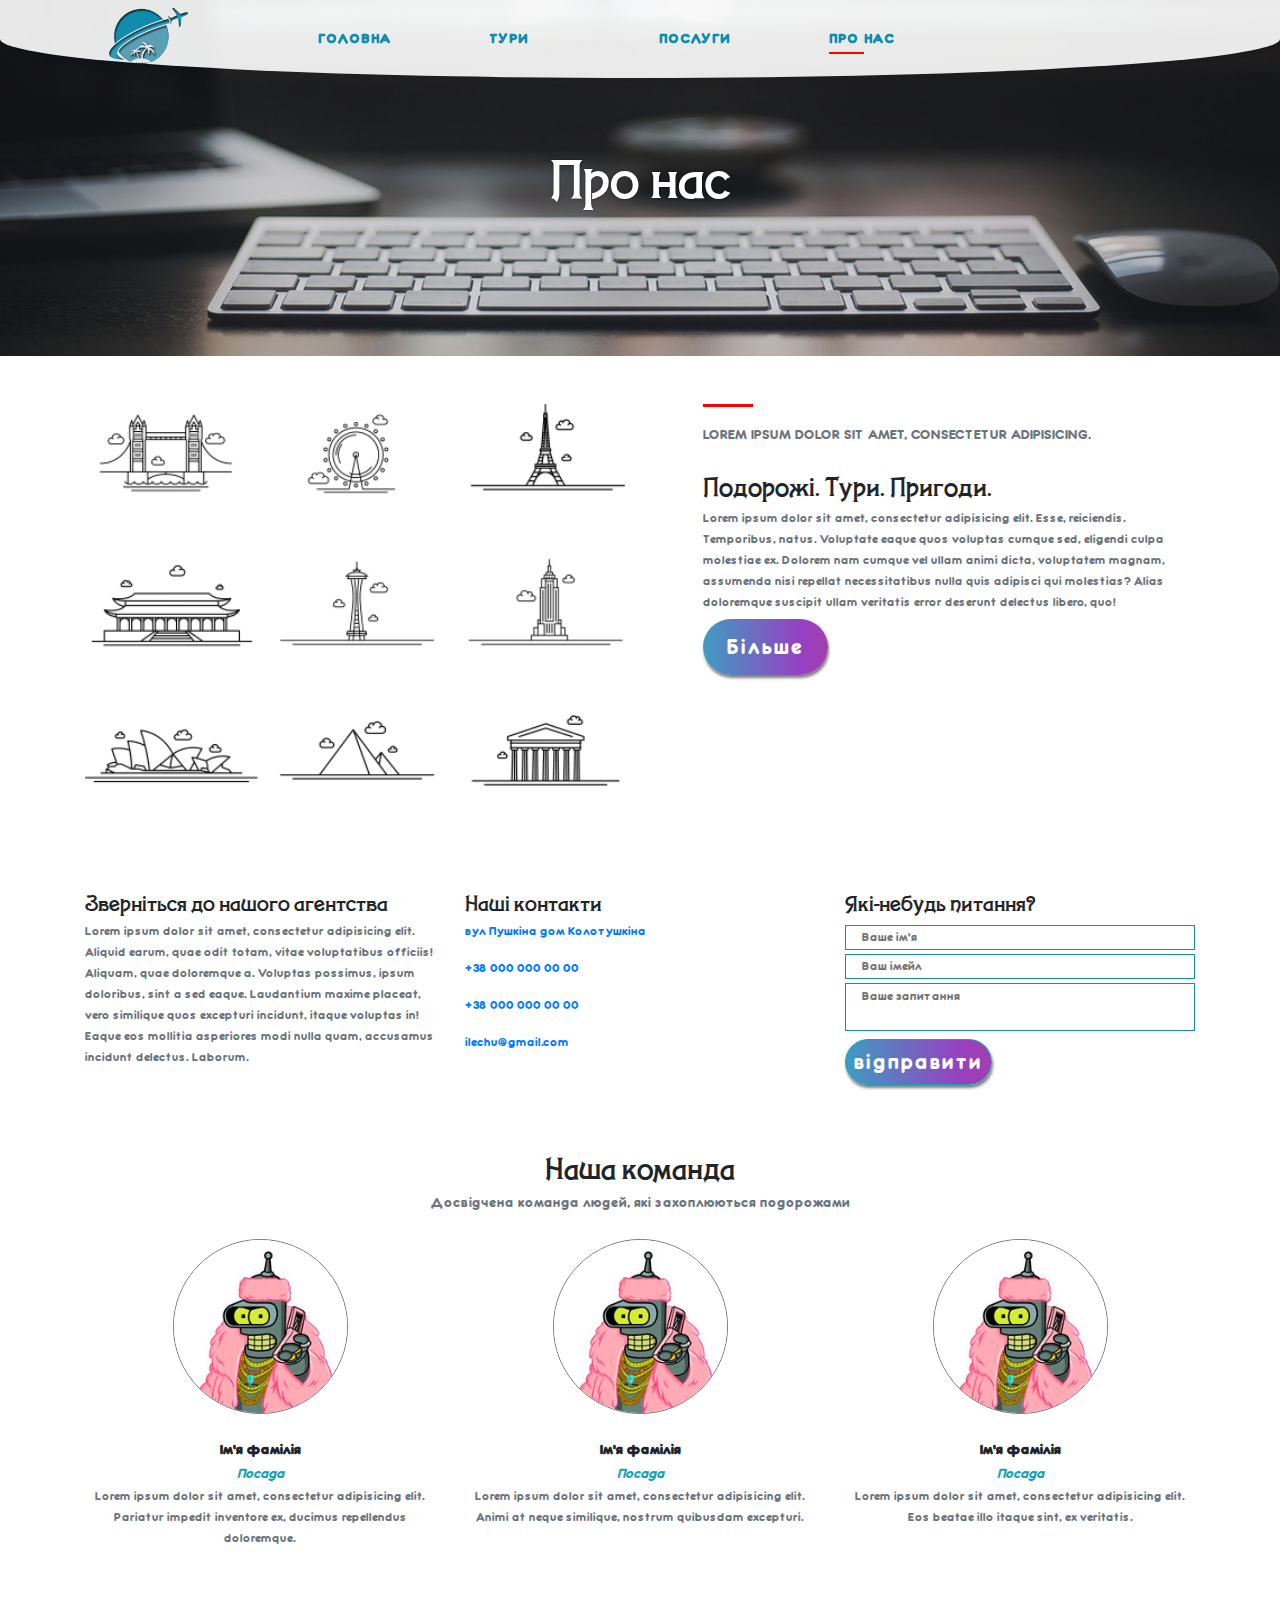
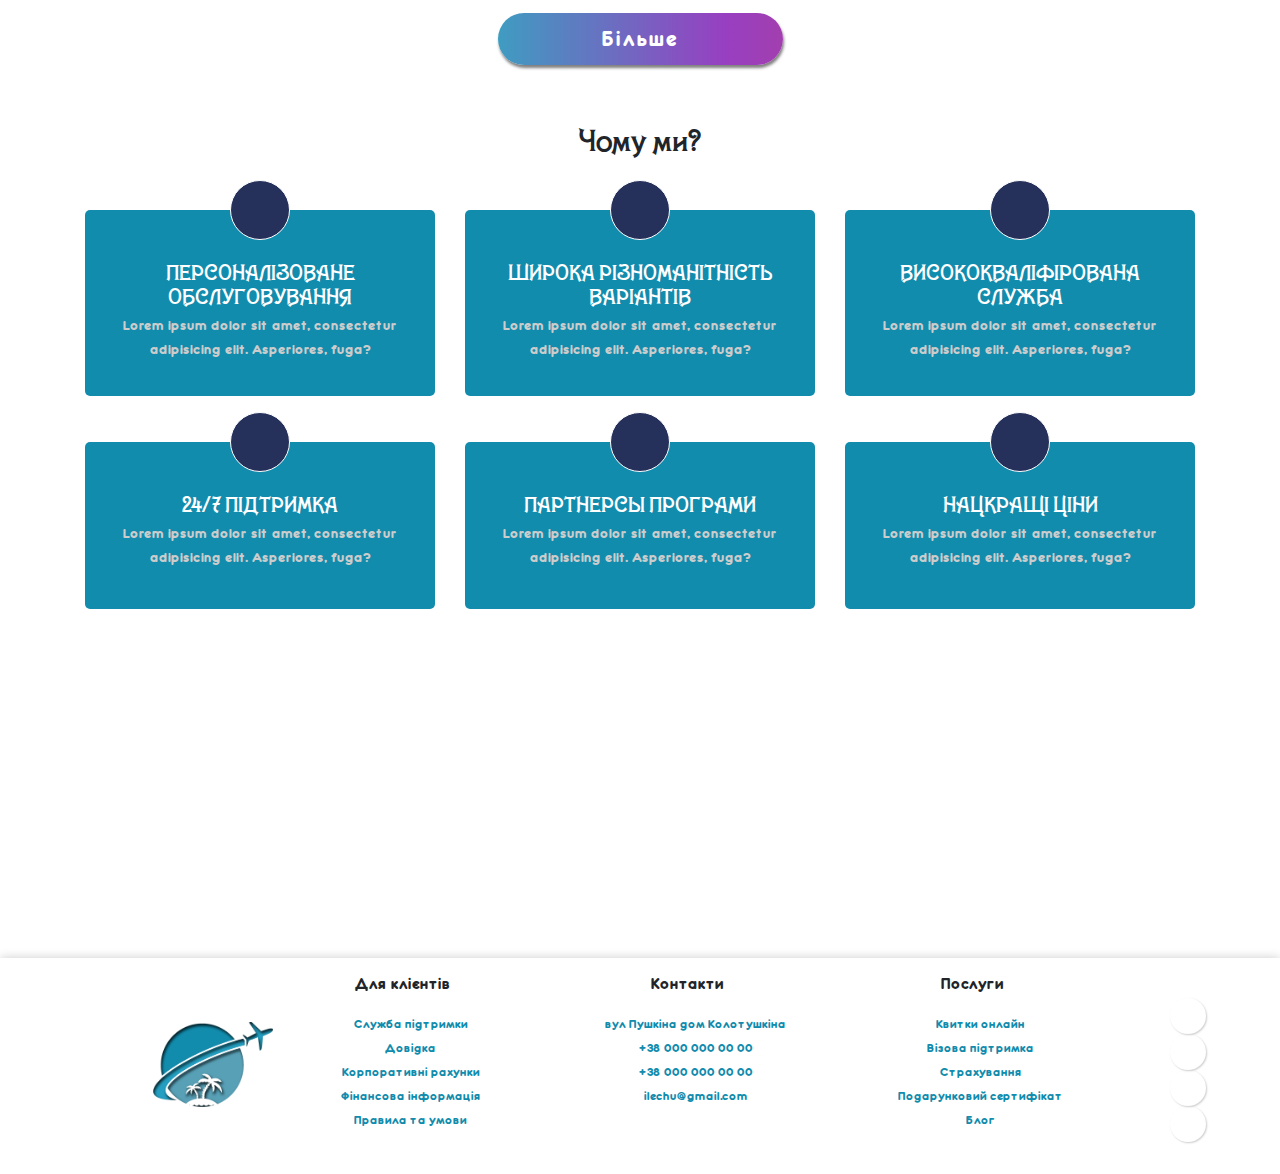
==== about.html @ acf60141 "load files" ====
<!DOCTYPE html>
<html lang="en">
<head>
	<meta charset="UTF-8">
	<title>Про нас</title>
	<meta name="viewport" content="width=device-width, initial-scale=1, maximum-scale=1, user-scalable=no">
	<link rel="stylesheet" href="https://stackpath.bootstrapcdn.com/bootstrap/4.3.1/css/bootstrap.min.css" integrity="sha384-ggOyR0iXCbMQv3Xipma34MD+dH/1fQ784/j6cY/iJTQUOhcWr7x9JvoRxT2MZw1T" crossorigin="anonymous">
	<link rel="icon" href="img/icon.ico" type="image/x-icon">
	<link rel="stylesheet" type="text/css" href="css/style.css">
	<link crossorigin='anonymous' href='https://use.fontawesome.com/releases/v5.8.2/css/all.css' integrity='sha384-oS3vJWv+0UjzBfQzYUhtDYW+Pj2yciDJxpsK1OYPAYjqT085Qq/1cq5FLXAZQ7Ay' rel='stylesheet'/>
	<link rel="stylesheet" type="text/css" href="slick/slick.css"/>
	<link rel="stylesheet" type="text/css" href="css/fonts.css">
	<link rel="stylesheet" type="text/css" href="css/style.css">
</head>
<body>
	<header class=" d-none d-sm-block">
		<div class="row">
			<div class="col-sm-2 col-md-1 offset-sm-1 pt-2">
				<a href="#"><img class="w-100" src="img/logo.png" alt="logo"></a>
			</div>
			<div class="col-sm-6 offset-md-1 offset-sm-0 py-2">
				<ul class="row head-menu mt-3 mx-n5">
					<li class="col-3">
						<a class="d-block mx-n3" href="index.html">головна</a>
					</li>
					<li class="col-3">
						<a class="d-block mx-n3" href="catalog.html">тури</a>
					</li>
					<li class="col-3">
						<a class="d-block mx-n3" href="services.html">послуги</a>
					</li>
					<li class="col-3">
						<a class="d-block mx-n3 active" href="$">про нас</a>
					</li>
				</ul>
			</div>
			<div class="col-sm-3 offset-sm-0 offset-md-1 col-md-2 mt-md-3 mt-sm-4">
				<div class="mx-auto head-liks">
					<a class="text-danger" href="#" data-toggle="modal" data-target="#exampleModal"><i class="fas fa-user"></i></a>
					<a href="#"><i class="fab fa-facebook-f"></i></a>
					<a href="#"><i class="fab fa-twitter"></i></a>
					<a href="#"><i class="fab fa-telegram-plane"></i></a>
				</div>
			</div>
		</div>	
	</header>
	<div class="modal" id="exampleModal" tabindex="-1" role="dialog" aria-labelledby="exampleModalLabel" aria-hidden="true">
		<div class="modal-dialog" role="document">
			<div class="modal-content">
				<div class="modal-header">
					<h5 class="modal-title" id="exampleModalLabel">Особистиц кабінет</h5>
					<button type="button" class="close" data-dismiss="modal" aria-label="Close">
						<span aria-hidden="true">&times;</span>
					</button>
				</div>
				<form class="w-100">
					<div class="modal-body">
						<input class="form-control my-2" type="text" placeholder="Введіть логін">
						<input class="form-control my-2" type="password" placeholder="Введіть пароль">
					</div>
					<div class="modal-footer">
						<button type="button" data-dismiss="modal" class="btn btn-info" data-toggle="modal" data-target="#exampleModal2">Реєстрація</button>
						<button type="button" data-dismiss="modal" class="btn btn-danger">Відміна</button>
						<input type="submit" value="Відправити" class="btn btn-success">
					</div>
				</form>
			</div>
		</div>
	</div>
	<div class="modal" id="exampleModal2" tabindex="-1" role="dialog" aria-labelledby="exampleModalLabel" aria-hidden="true">
		<div class="modal-dialog" role="document">
			<div class="modal-content">
				<div class="modal-header">
					<h5 class="modal-title" id="exampleModalLabel2">Реєстрація</h5>
					<button type="button" class="close" data-dismiss="modal" aria-label="Close">
						<span aria-hidden="true">&times;</span>
					</button>
				</div>
				<form>
					<div class="modal-body">
						<input class="form-control my-2" type="text" placeholder="Введіть логін">
						<input class="form-control my-2" type="email" placeholder="Введіть імейл">
						<input class="form-control my-2" type="password" placeholder="Введіть пароль">
						<input class="form-control my-2" type="password" placeholder="Введіть пароль підтвердження">
						<input class="form-control my-2" type="tel" placeholder="Введіть номер телефону">
						<div class="custom-control custom-switch">
							<input type="checkbox" class="custom-control-input" id="customSwitch1">
							<label class="custom-control-label text-secondary " for="customSwitch1">Надсилати новини</label>
						</div>
					</div>
					<div class="modal-footer">
						<button type="button" data-dismiss="modal" class="btn btn-danger">Відміна</button>
						<input type="submit" value="Відправити" class="btn btn-success">
					</div>
				</form>
			</div>
		</div>
	</div>
	<nav class="navbar navbar-hidden mt-n3 d-block d-sm-none">
		<button class="navbar-toggler navbar-toggler-right collapsed" type="button" data-toggle="collapse" data-target="#navbarColor01" aria-controls="navbarColor01" aria-expanded="false" aria-label="Toggle navigation">
			<img class="w-100" src="img/logo.png" alt="logo">
		</button>
		<div class="navbar-collapse collapse navbar-menu py-3" id="navbarColor01" style="">
			<div class="div">
				<a class="user" href="#" data-toggle="modal" data-target="#exampleModal"><i class="fas fa-user"></i></a>
			</div>
			<div class="my-3">
				<div>
					<a class="d-block w-100 p-1 text-uppercase text-center" href="index.html">головна</a>
				</div>
				<div>
					<a class="d-block w-100 p-1 text-uppercase text-center" href="catalog.html">тури</a>
				</div>
				<div>
					<a class="d-block w-100 p-1 text-uppercase text-center" href="services.html">послуги</a>
				</div>
				<div>
					<a class="d-block w-100 p-1 text-uppercase text-center" href="#">про нас</a>
				</div>
			</div>
		</div>
	</nav>
	<section class="page-4-sec-1">
		<div class="container py-5">
			<div class="py-5 my-5">
				<h2 class="d-block text-center text-white title">Про нас</h2>
			</div>
		</div>
	</section>
	<section>
		<div class="container">
			<div class="row py-5">
				<div class="col-sm-6"><img class="w-100" src="img/presta.png" alt="presta"></div>
				<div class="col-sm-6">
					<div class="pl-5">
						<div class="redline mb-3"></div>
						<span class="text-uppercase text-secondary">Lorem ipsum dolor sit amet, consectetur adipisicing.</span>
						<h4 class="mt-4">Подорожі. Тури. Пригоди.</h4>
						<div><p class=" text-secondary text-14">Lorem ipsum dolor sit amet, consectetur adipisicing elit. Esse, reiciendis. Temporibus, natus. Voluptate eaque quos voluptas cumque sed, eligendi culpa molestiae ex. Dolorem nam cumque vel ullam animi dicta, voluptatem magnam, assumenda nisi repellat necessitatibus nulla quis adipisci qui molestias? Alias doloremque suscipit ullam veritatis error deserunt delectus libero, quo!</p></div>
						<a class="py-3 px-4 btn-style " href="#">Більше</a>
					</div>
				</div>
			</div>
		</div>
	</section>
	<section>
		<div class="container">
			<div class="row py-3">
				<div class="col-sm-4">
					<h5 class="mt-3">Зверніться до нашого агентства</h5>
					<p class="text-secondary text-14">Lorem ipsum dolor sit amet, consectetur adipisicing elit. Aliquid earum, quae odit totam, vitae voluptatibus officiis! Aliquam, quae doloremque a. Voluptas possimus, ipsum doloribus, sint a sed eaque. Laudantium maxime placeat, vero similique quos excepturi incidunt, itaque voluptas in! Eaque eos mollitia asperiores modi nulla quam, accusamus incidunt delectus. Laborum.</p>
				</div>
				<div class="col-sm-4 text-center text-sm-left">
					<h5 class="mt-3">Наші контакти</h5>
					<div>
						<ul class="ml-n5">
							<li class=" pl-2 mb-3 text-14"><a href="#">вул Пушкіна дом Колотушкіна</a></li>
							<li class=" pl-2 mb-3 text-14"><a href="#">+38 000 000 00 00</a></li>
							<li class=" pl-2 mb-3 text-14"><a href="#">+38 000 000 00 00</a></li>
							<li class=" pl-2 mb-3 text-14"><a href="#">ilechu@gmail.com</a></li>
						</ul>
					</div>
				</div>
				<div class="col-sm-4">
					<h5 class="mt-3">Які-небудь питання?</h5>
					<div>
						<form>
							<input class="w-100 mt-1 p4-form pl-3 text-14" type="text" placeholder="Ваше ім'я">
							<input class="w-100 mt-1 p4-form pl-3 text-14" type="email" placeholder="Ваш імейл">
							<textarea class="w-100 mt-1 p4-form pl-3 text-14" placeholder="Ваше запитання"></textarea>
							<input type="submit" class="d-block mx-auto mx-sm-0 d-sm-inline-block py-1 px-2 border border-info btn-style" value="відправити">
						</form>
					</div>
				</div>
			</div>
		</div>
	</section>

	<section>
		<div class="container">
			<div class="row py-5">
				<h3 class="w-100 text-center mb-2">Наша команда</h3>
				<span class="d-inline-block w-100 text-center text-secondary mb-4">Досвідчена команда людей, які захоплюються подорожами</span>
				<div class="col-sm-4">
					<div class="w-50 mx-auto"><img class="w-100 border border-secondary rounded-circle" src="img/user.jpg" alt="1"></div>
					<div class="pt-3">
						<span class="mt-2 w-100 font-weight-bolder text-center d-inline-block">Ім'я фамілія</span>
						<span class="font-italic text-info text-center d-inline-block w-100">Посада</span>
						<p class="text-center text-secondary text-14">Lorem ipsum dolor sit amet, consectetur adipisicing elit. Pariatur impedit inventore ex, ducimus repellendus doloremque.</p>
					</div>
				</div>
				<div class="col-sm-4">
					<div class="w-50 mx-auto"><img class="w-100 border border-secondary rounded-circle" src="img/user.jpg" alt="1"></div>
					<div class="pt-3">
						<span class="mt-2 w-100 font-weight-bolder text-center d-inline-block">Ім'я фамілія</span>
						<span class="font-italic text-info text-center d-inline-block w-100">Посада</span>
						<p class="text-center text-secondary text-14">Lorem ipsum dolor sit amet, consectetur adipisicing elit. Animi at neque similique, nostrum quibusdam excepturi.</p>
					</div>
				</div>
				<div class="col-sm-4">
					<div class="w-50 mx-auto"><img class="w-100 border border-secondary rounded-circle" src="img/user.jpg" alt="1"></div>
					<div class="pt-3">
						<span class="mt-2 w-100 font-weight-bolder text-center d-inline-block">Ім'я фамілія</span>
						<span class="font-italic text-info text-center d-inline-block w-100">Посада</span>
						<p class="text-center text-secondary text-14">Lorem ipsum dolor sit amet, consectetur adipisicing elit. Eos beatae illo itaque sint, ex veritatis.</p>
					</div>
				</div>
				<a class="d-inline-block w-25 mx-auto text-center py-2 px-3 mt-5 btn-style" href="#">Більше</a>
			</div>
		</div>
	</section>
	<section class="page-4-sec-2">
		<div class="container">
			<h3 class="d-block text-center pb-5 mt-2 ">Чому ми?</h3>
			<div class="row">
				<div class="col-sm-6 col-md-4">
					<div class="page-4-sec-2-cart p-3 pt-5 mb-5">
						<span class="block-icon d-block mx-auto"><i class="fas fa-sliders-h text-white"></i></span>
						<div class="text-center">
							<h5 class="text-white text-uppercase">персоналізоване обслуговування</h5>
							<p>Lorem ipsum dolor sit amet, consectetur adipisicing elit. Asperiores, fuga?</p>
						</div>
					</div>
				</div>
				<div class="col-sm-6 col-md-4">
					<div class="page-4-sec-2-cart p-3 pt-5 mb-5">
						<span class="block-icon d-block mx-auto"><i class="fas fa-map-marked-alt"></i></span>
						<div class="text-center">
							<h5 class="text-white text-uppercase">
							широка різноманітність варіантів</h5>
							<p>Lorem ipsum dolor sit amet, consectetur adipisicing elit. Asperiores, fuga?</p>
						</div>
					</div>
				</div>
				<div class="col-sm-6 col-md-4">
					<div class="page-4-sec-2-cart p-3 pt-5 mb-5">
						<span class="block-icon d-block mx-auto"><i class="fas fa-thumbs-up"></i></span>
						<div class="text-center">
							<h5 class="text-white text-uppercase">ВИСОКОКВАЛІФІРОВАНА СЛУЖБА</h5>
							<p>Lorem ipsum dolor sit amet, consectetur adipisicing elit. Asperiores, fuga?</p>
						</div>
					</div>
				</div>
				<div class="col-sm-6 col-md-4">
					<div class="page-4-sec-2-cart p-3 pt-5 mb-5">
						<span class="block-icon d-block mx-auto"><i class="fas fa-headset"></i></span>
						<div class="text-center">
							<h5 class="text-white text-uppercase">24/7 ПІДТРИМКА</h5>
							<p>Lorem ipsum dolor sit amet, consectetur adipisicing elit. Asperiores, fuga?</p>
						</div>
					</div>
				</div>
				<div class="col-sm-6 col-md-4">
					<div class="page-4-sec-2-cart p-3 pt-5 mb-5">
						<span class="block-icon d-block mx-auto"><i class="fas fa-gem"></i></span>
						<div class="text-center">
							<h5 class="text-white text-uppercase">партнерсьі програми</h5>
							<p>Lorem ipsum dolor sit amet, consectetur adipisicing elit. Asperiores, fuga?</p>
						</div>
					</div>
				</div>
				<div class="col-sm-6 col-md-4">
					<div class="page-4-sec-2-cart p-3 pt-5 mb-5">
						<span class="block-icon d-block mx-auto"><i class="fas fa-comments-dollar"></i></span>
						<div class="text-center">
							<h5 class="text-white text-uppercase">нацкращі ціни</h5>
							<p>Lorem ipsum dolor sit amet, consectetur adipisicing elit. Asperiores, fuga?</p>
						</div>
					</div>
				</div>




			</div>
		</div>
	</section>
	<section>
		<iframe  class="w-100 map" src="https://www.google.com/maps/embed?pb=!1m18!1m12!1m3!1d2361.1934123330816!2d91.42115101585236!3d53.71481678005788!2m3!1f0!2f0!3f0!3m2!1i1024!2i768!4f13.1!3m3!1m2!1s0x5d2c3d439b7a2499%3A0x2881e3f6dfe09a4d!2sDom%20Kolotushkina!5e0!3m2!1suk!2sua!4v1579699653623!5m2!1suk!2sua"></iframe>
	</section>





	<footer>
		<div class="container py-3">
			<div class="row footer-menu text-center">
				<div class="col-sm-2"><div class="w-100 ml-5 mt-5 d-none d-sm-block"><img class="w-75" src="img/logo.png " alt="logo"></div></div>
				<div class="col-sm-3 col-6">
					<h6 class="w-100">Для клієнтів</h6>
					<div class="py-sm-2">
						<ul class="ml-n4">
							<li><a href="#">Служба підтримки</a></li>
							<li><a href="#">Довідка</a></li>
							<li><a href="#">Корпоративні рахунки</a></li>
							<li><a href="#">Фінансова інформація</a></li>
							<li><a href="#">Правила та умови</a></li>
						</ul>
					</div>
				</div>
				<div class="col-sm-3 col-6">
					<h6 class="w-100">Контакти</h6>
					<div class="py-sm-2">
						<ul class="ml-n4">
							<li><a href="#">вул Пушкіна дом Колотушкіна</a></li>
							<li><a href="#">+38 000 000 00 00</a></li>
							<li><a href="#">+38 000 000 00 00</a></li>
							<li><a href="#">ilechu@gmail.com</a></li>
						</ul>
					</div>
				</div>
				<div class="col-sm-3 col-6">
					<h6 class="w-100">Послуги</h6>
					<div class="py-sm-2">
						<ul class="ml-n4">
							<li><a href="#">Квитки онлайн</a></li>
							<li><a href="#">Візова підтримка</a></li>
							<li><a href="#">Страхування</a></li>
							<li><a href="#">Подарунковий сертифікат</a></li>
							<li><a href="#">Блог</a></li>
						</ul>
					</div>
				</div>
				<div class="col-sm-1 col-6 pt-4 link-box">
					<ul>
						<li class="d-inline-block d-sm-block"><a href="#"><i class="fab fa-facebook-f"></i></a></li>
						<li class="d-inline-block d-sm-block"><a href="#"><i class="fab fa-twitter"></i></a></li>
						<li class="d-inline-block d-sm-block"><a href="#"><i class="fab fa-telegram-plane"></i></a></li>
						<li class="d-inline-block d-sm-block"><a href="#"><i class="fab fa-instagram"></i></a></li>
					</ul>
				</div>
			</div>
		</div>
	</footer>



	<script src="https://code.jquery.com/jquery-3.3.1.slim.min.js" integrity="sha384-q8i/X+965DzO0rT7abK41JStQIAqVgRVzpbzo5smXKp4YfRvH+8abtTE1Pi6jizo" crossorigin="anonymous"></script>
	<script src="https://cdnjs.cloudflare.com/ajax/libs/popper.js/1.14.7/umd/popper.min.js" integrity="sha384-UO2eT0CpHqdSJQ6hJty5KVphtPhzWj9WO1clHTMGa3JDZwrnQq4sF86dIHNDz0W1" crossorigin="anonymous"></script>
	<script src="https://stackpath.bootstrapcdn.com/bootstrap/4.3.1/js/bootstrap.min.js" integrity="sha384-JjSmVgyd0p3pXB1rRibZUAYoIIy6OrQ6VrjIEaFf/nJGzIxFDsf4x0xIM+B07jRM" crossorigin="anonymous"></script>
	<script type="text/javascript" src="http://code.jquery.com/jquery-1.11.0.min.js"></script>
	<script type="text/javascript" src="slick/slick.min.js"></script>
</body>
</html>
---- css/style.css ----
body{
	padding: 0;
	margin: 0;
	font-family: "FranxurterTotallyMedium";
	overflow-x: hidden;
}
*{
	outline: none;
}
h2,h3,h4,h5{
	font-family: "ConstaciaModern";
}
.title{
	text-shadow: 0 0 2px rgba(0,0,0,.7);
	font-size: 50px;
}
header{
	position: fixed;
	top: 0;left: 0;right: 0;
	z-index: 20;
	background-color: rgba(255,255,255,0.9);
	border-bottom-left-radius: 50%;
	border-bottom-right-radius: 50%;
	box-shadow: 10px 0 10px rgba(0,0,0,0.3);
	box-sizing: border-box;
	
}
footer{
	width: 100%;
	background-color: #fff;
	box-shadow: -0px 0 10px rgba(0,0,0,0.2);
}
li{
	list-style: none;
	margin: 0;
	padding: 0;
}
.text-14{
	font-size: 14px;
}
.bg_darkblue{
	background-color: #25305b;
}
.head-menu li{
	display: inline-block;
	position: relative;
}
.head-menu>li>a{
	display: block;
	font-weight:bolder;
	text-transform: uppercase;
	padding: 3px 0;
	position: relative;
	text-decoration: none;
	color: #128cad;
	letter-spacing: 1px;
}
.head-menu>li>a:before{
	content: "";
	position: absolute;
	bottom: 0;left: 0;
	width: 0;
	height: 2px;
	background-color: red;
	transition: 0.3s;
}
.head-menu>li>a:hover:before{
	width: 20%;
}
.head-menu .active:after{
	content: "";
	position: absolute;
	bottom: 0;left: 0;
	width: 20%;
	height: 2px;
	background-color: red;
	transition: 0.3s;
}
.head-liks a{
	color: #fff;
	display: inline-block;
	margin: 0 3px;
	font-size: 16px;
	border-radius: 50%;
	position: relative;
	text-align: center;
	text-shadow: 0 1px 3px rgba(0,0,0,0.7);
	transition: 0.3s;
}
.head-liks a:hover{
	color: #128cad;
	text-shadow: none;
}

.navbar-hidden button{
	width: 60px;height: 60px;
	border-radius: 50%;
	outline: none;
	animation: radius-pulse 3s infinite;
	position: absolute;
	top: 0;left: 50%;
	z-index: 10;
	background-color: #fff;
	transform: translateX(-50%);
}

@keyframes radius-pulse {
	0% {
		box-shadow: 0 0 0 0px rgba(0, 0, 0,.5);
	}

	100% {
		box-shadow: 0 0 0 15px rgba(0,0,0,0);
	}
}
.navbar-hidden .user{
	width: 40px;height: 40px;
	border: 1px solid #000;
	font-size: 24px;
	background-color: #fff;
	border-radius: 50%;
	display: block;
	text-align: center;
	line-height: 40px;
	box-shadow: inset 0 0 10px rgba(0,0,0,.5);
	color: silver;
	text-shadow: 0 0 1px  #000;
}
.navbar-hidden .user:hover{
	color: #128cad;
}
.navbar-menu div a{
	color: #25305b;
	text-decoration: none;
	border-bottom: 1px solid silver;
	box-sizing: border-box;
}
.navbar-menu>div>div>div>a{
	display: inline-block;
	padding: 5px;
	margin: 5px 5px 0 0;
	font-size: 14px;
	color: #128cad;
}

.slick-box{
	position: relative;
	width: 100%;
	margin-top: -30px;
}
.sec-1-img-box{
	width: 100%;
	height: 100vh;
	background-repeat: no-repeat;
	background-size: cover;
}
.sec-1-img-box:nth-child(1){
	background-image: url(../img/sec-1-img-1.jpg);
}
.sec-1-img-box:nth-child(2){
	background-image: url(../img/sec-1-img-2.jpg);
}
.sec-1-img-box:nth-child(3){
	background-image: url(../img/sec-1-img-3.jpg);
}
.sec-1-img-box:nth-child(4){
	background-image: url(../img/sec-1-img-4.jpg);
}
.slick-arrow{
	transform: scale(0);
}
.slick-dots{
	position: absolute;
	top: 50%;right: 4%;
	list-style: none;
	transform: translateY(-50%);
}
.slick-dots li>button{
	font-size: 0;
	width: 100px;
	height: 70px;
	background-size: cover;
	border: transparent;
	transition: 0.5s 0.2s;
	margin: 5px 0;
	position: relative;
	border: solid 1px #fff;
	box-shadow: 1px 1px 5px rgba(0,0,0,0.5);
	transform: scale(0.9);
}
.slick-dots li>button:hover{
	transform: scale(1.2);
	z-index: 10;
}
.slick-dots li:nth-child(1) button{
	background-image: url(../img/sec-1-img-1.jpg);
}
.slick-dots li:nth-child(2) button{
	background-image: url(../img/sec-1-img-2.jpg);
}
.slick-dots li:nth-child(3) button{
	background-image: url(../img/sec-1-img-3.jpg);
}
.slick-dots li:nth-child(4) button{
	background-image: url(../img/sec-1-img-4.jpg);
}
.sec-1-note h2{
	font-size: 70px;
	text-shadow: 1px 1px 2px rgba(0,0,0,0.8);
	z-index: 5;
	position: relative;
	color: #fff;
	position: relative;
}
.sec-1-note p{
	text-shadow: 2px 1px 1px rgba(0,0,0,0.9);
	width: 60%;
	letter-spacing: 1px;
}
.btn-style{
	color: #fff;
	border-radius: 100px;
	box-shadow: 1px 3px 3px rgba(0,0,0,0.5);
	font-size: 24px;
	transition: 0.5s;
	letter-spacing: 2px;
	box-sizing: border-box;
	background: linear-gradient(90deg, #3f9cc1, #983fc1, #c13f79, #c15e3f, #3fc145, #3f9cc1);
	background-size: 400%;
}
.btn-style:hover{
	transform: scale(0.9);
	box-shadow: none;
	text-decoration: none;
	color: #fff;
	animation: animate 8s linear infinite;
}
@keyframes animate{
	0%
	{
		background-position: 0%;
	}
	100%
	{
		background-position: 400%;
	}
}
.sec-2{
	margin-top: -110px;
}

.sec-2-form{
	background-color: #25305b;
	position: relative;
}
.sec-2-form label input,
.sec-2-form label select{
	background-color: rgba(0,0,0,0.1);
	border: solid 1px #25305b;
	border-bottom: 2px solid #128cad;
	padding-left: 5px;
	color: #fff;
}
.sec-2-form option{
	color: #128cad;
}
.sec-2-form input[type="submit"]{
	display: block;
	width: 100%;
	height: 100%;
	border: transparent 1px solid;
	margin-right: -100px;
	position: absolute;
	left:15px;
	text-transform: uppercase;
	color: #fff;
	font-size: 24px;
	letter-spacing: 1px;
	transition: 0.5s;
	background: linear-gradient(90deg, #3f9cc1, #983fc1, #c13f79, #c15e3f, #3fc145, #3f9cc1);
	background-size: 400%;
	box-sizing: border-box;
}
.sec-2-form input[type="submit"]:hover{
	animation: animate 8s linear infinite;
}
.redline{
	width: 50px;
	height: 3px;
	background-color: red;
}
.sec-3-img-box{
	position: relative;
}
.sec-3-img-box img:nth-child(2){
	position: absolute;
	top: 0;
	right: 10px;
	box-shadow: 3px 3px 10px rgba(0,0,0,0.5);
}
.sec-3-img-box img:nth-child(3){
	position: absolute;
	bottom: 30%;
	right: 20%;
	box-shadow: 2px 2px 5px rgba(0,0,0,0.5);
}
.sec-4{
	background-image: url(../img/sec-4-bg.jpg);
	width: 100%;
	height: 400px;
	background-size: cover;
}
.sec-4 .container{
	position: relative;
}
.sec-4-blue-box{
	width: 450px;
	height: 450px;
	background-color: #3f9cc1;
	position: absolute;
	top: -50%;
	right:0%;
}
.sec-4-blue-box p{
	letter-spacing: 1px;
}
.top-popular .sec-5-box{
	position: relative;
	overflow: hidden;
}
.top-popular .sec-5-box h3{
	position: absolute;
	top: -1%;
	text-shadow: 1px 2px 3px #000;
	padding-top: 10px;
	padding-left: 10px;
	letter-spacing: 2px;

}
.top-popular .sec-5-box .sec-5-price-box{
	position: absolute;
	background-color: #25305b;
	top: 40%; right:0%;
}
.top-popular .sec-5-box a{
	position: absolute;
	background-color: #3f9cc1;
	width: 60px;height: 60px;
	bottom: -30px;right: -30px;
	transform: rotate(45deg);
	transition: 0.3s;
}
.top-popular .sec-5-box a:hover{
	background-color: #25305b;
}
.top-popular .sec-5-box a:before{
	content: '\27A4';
	display: block;
	width: 14px;height: 14px;
	transform: rotate(-45deg);
	font-size: 20px;
	color: #fff;
	position: absolute;
	left: 0; bottom: 40%;
}

.sec-5-price:before,
.sec-5-price:after{
	font-size: 10px;
	font-family:'Arial';
	position: absolute;
	height: 10px;
}
.sec-5-price:before{
	content: "$";
	width: 5px;
	top: 5px;
	left: -7px;
}
.sec-5-price:after{
	content:" / за ніч";
	width: 35px;
	bottom: 10px;
}
.sec-6{
	background-image: url(../img/sec-6-bg.jpg);
	width: 100%;
	height: 400px;
	background-size: cover;
}
.sec-6 .container{
	position: relative;
}
.sec-6-blue-box{
	width: 450px;
	height: 450px;
	background-color: #3f9cc1;
	position: absolute;
	top: -50%;
	left: 0;
	overflow: hidden;
}

.footer-menu h6{
	font-size: 18px;
}
.footer-menu a{
	font-size: 14px;
	color: #128cad;
}
.footer-menu .link-box a{
	display: block;
	width: 36px;
	height: 36px;
	line-height: 40px;
	border-radius: 50%;
	box-shadow: 1px 1px 2px rgba(0,0,0,0.2);
	transition: 0.2s;
	font-size: 20px;
}
.footer-menu .link-box a:hover{
	box-shadow: none;
	font-size: 16px;
}
.page-2-sec-1{
	background-image: url(../img/page-2-sec-1-bg.jpg);
	background-size: cover;
	width: 100%;
	background-position: bottom;
}
.page-3-sec-1{
	background-image: url(../img/page-3-sec-1-bg.jpg);
	background-size: cover;
	width: 100%;
	background-position: bottom;
}
.page-4-sec-1{
	background-image: url(../img/page-4-sec-1-bg.jpg);
	background-size: cover;
	width: 100%;
	background-position: bottom;
}
.page-4-sec-2{
	position: relative;
}
.block-icon{
	width: 60px;height: 60px;
	background-color: #25305b;
	border-radius: 50%;
	text-align: center;
	line-height: 65px;
	color: #fff;
	font-size: 30px;
	position: absolute;
	top: -30px;
	left: 50%;
	transform: translateX(-50%);
	border: 1px solid #fff;
}
.page-4-sec-2-cart{
	position: relative;
	background-color: #128cad;
	border-radius: 5px;
	min-height: 80%;
}
.page-4-sec-2-cart p{
	color: #ccc;
}
.place-card .place-card-large{
	display: none;
	transform: scale(0) !important;
}
.form-reg label{
	width: 100%;
}
.form-reg label span{
	width: 40px;
	height: 40px;
	background-color: black;
	color: #fff;
}
.slide-box{
	width: 100%;
	height: 300px;
	display: flex;
	overflow: hidden;
}
.slide-box .content{
	height: 100%;
	flex: 1;
	overflow: hidden;
	transition: 1s;
}
.slide-box .content .slide img{
	width: 375px;
	height: 300px;
	display: block;
}
.slide-box .content:hover{
	flex-grow: 8;
}
.p2-card{
	position: relative;
	width: 90%;
	box-shadow: 0 0 5px rgba(0,0,0,.3);
	transition: 0.3s 0.2s;
}
.p2-card:hover{
	transform: scale(1.1);
	box-shadow: 0 0 10px rgba(0,0,0,.2);
}
.p2-img-box{
	position: absolute;
	left: -10%;
	top: 50%;
	transform: translateY(-50%);
	width: 150px;
	box-shadow: 1px 1px 15px rgba(0,0,0,.3);
}
.p2-img-box-2+h5{
	position: absolute;
	top: 5%;
	left: 50%;
	transform: translateX(-50%);
	color: #fff;
	text-shadow: 0 0 2px rgba(0,0,0,1);
	font-size: 26px;
}
.p2-note-2{
	position: absolute;
	left: 10%;right: 10%;bottom: 0%;
}
.p2-cart:hover .p2-note-2{
	bottom: 10%;
}
.p2-flip-card{
	position: relative;
	margin: 20px 0;
	width: 100%;
	height: 300px;
	background-color: #fff;
	transform-style: preserve-3d;
	transform: perspective(2000px);
	transition: 1s;
	box-shadow: inset 300px 0 50px rgba(0,0,0,.2);
}
.p2-flip-card:hover{
	transform: perspective(2000px)rotate(-5deg);
	box-shadow: inset 20px 0 50px rgba(0,0,0,.2);
}
.p2-flip-card .p2-flip-img-box{
	position: relative;
	width: 100%;
	height: 100%; 
	transform-origin: left;
	z-index: 5;
	transition: 1s;
	overflow: hidden;
}
.p2-flip-card:hover .p2-flip-img-box{
	transform: rotateY(-135deg);
}
.p2-flip-card .p2-flip-img-box img{
	position: absolute;
	top: 0;left: 0;
	width: 100%;
	height: 100%;
	object-fit: cover;
}
.p2-flip-card .p2-flip-img-box h5{
	position: absolute;
	top: 10%;left: 0;right: 0;
	font-size: 30px;
	color: #fff;
	text-shadow: 0 0 5px rgba(0,0,0,.5);
}
.p2-flip-card .p2-flip-img-box h5:before{
	content: "";
	width:100px;
	height: 14px;
	background-image: url(../img/pattern.png);
	position: absolute;
	top: 100%;left: 0;right: 0;
	background-size: cover;
	opacity: 0.9;
	margin: 0 auto;
}
.p2-flip-card .p2-flip-note{
	position: absolute;
	top: 0;bottom: 0;left: 0;right: 0;
	box-sizing: border-box;
}
.p2-flip-card .p2-flip-note .btn-style{
	position: absolute;
	bottom: 10%;right: 10%;
	box-shadow: none;
}
.p3-visa{
	position: relative;
	width: 95%;

}
.p3-visa:hover .p3-visa-box,
.p3-visa:hover .p3-step{
	background-color: #25305b;
}
.p3-visa-box{
	background-color: #128cad;
	border: solid 10px #fff;
	box-shadow: 0 0 10px rgba(0,0,0,.2);	
	transition: 1s;
}
.p3-visa-box span{
	font-size: 30px;
}
.p4-form{
	border: 1px solid #128cad;
	resize: none;
}
.p3-step{
	position: absolute;
	top: -10%; left: 10px;
	background-color: #128cad;
	transition: 1s;
}
.ensure{
	background-image: url(../img/ensure.jpg);
	background-size: cover;
	width: 100%;
	background-position: bottom;
}
.map{
	min-height: 300px;
	border: transparent 1px solid;
}
@media (max-width: 1200px){
	.sec-2-form input[type="submit"]{
		margin-left: 0;
	}
}
@media (max-width: 992px){
	.sec-2-form input[type="submit"]{
		height:100%;
		min-height: 48px;
		position: absolute;
		left:0%;right: 0%;
		margin-left: 20px;	
	}
}
@media (max-width: 767px){
	.sec-2{
	margin-top: -80px;
}
	.slick-dots{
		transform: scale(0);
	}
	.slick-arrow{
		transform: scale(1);
		position: absolute;
		z-index: 10;
		top: 50%;
		height: 40px;
		width: 40px;
		font-size: 0;
		background-color: transparent;
		border: transparent 1px;
		outline: none;	
	}
	.top-popular .slick-arrow{
		transform: scale(0);
	}
	.slick-prev{
		left: 0;
		border: transparent 24px solid;
		border-right: 24px solid #128cad;
	}
	.slick-next{
		right: 0;
		border: transparent 24px solid;
		border-left: 24px solid #128cad;
	}
	.sec-2-form input[type="submit"]{
		min-height: 48px;
		position: absolute;
		left:0;right: 0;
		margin-left: 10px;	
	}
	.sec-4-blue-box{
		width: 100%;
		position: absolute;
		top: 0;bottom: 0;left: 0;right: 0;
	}
	.sec-6-blue-box{
		width: 100%;
		position: absolute;
		top: 0;bottom: 0;left: 0;right: 0;
	}
}
@media (max-width: 580px){
	.sec-2-form input[type="submit"]{
		margin-left: 0;
	}
}
---- css/fonts.css ----
@font-face {
	font-family: "FranxurterTotallyMedium";
	src: url("../fonts/FranxurterTotallyMedium/FranxurterTotallyMedium.eot");
	src: url("../fonts/FranxurterTotallyMedium/FranxurterTotallyMedium.eot?#iefix")format("embedded-opentype"),
	url("../fonts/FranxurterTotallyMedium/FranxurterTotallyMedium.woff") format("woff"),
	url("../fonts/FranxurterTotallyMedium/FranxurterTotallyMedium.ttf") format("truetype");
	font-style: normal;
	font-weight: normal;
}	
@font-face {
	font-family: "Lena";
	src: url("../fonts/Lena/Lena.eot");
	src: url("../fonts/Lena/Lena.eot?#iefix")format("embedded-opentype"),
	url("../fonts/Lena/Lena.woff") format("woff"),
	url("../fonts/Lena/Lena.ttf") format("truetype");
	font-style: normal;
	font-weight: normal;
}	
@font-face {
	font-family: "ConstaciaModern";
	src: url("../fonts/ConstaciaModern/ConstaciaModern.eot");
	src: url("../fonts/ConstaciaModern/ConstaciaModern.eot?#iefix")format("embedded-opentype"),
	url("../fonts/ConstaciaModern/ConstaciaModern.woff") format("woff"),
	url("../fonts/ConstaciaModern/ConstaciaModern.ttf") format("truetype");
	font-style: normal;
	font-weight: normal;
}
---- css/style.css ----
body{
	padding: 0;
	margin: 0;
	font-family: "FranxurterTotallyMedium";
	overflow-x: hidden;
}
*{
	outline: none;
}
h2,h3,h4,h5{
	font-family: "ConstaciaModern";
}
.title{
	text-shadow: 0 0 2px rgba(0,0,0,.7);
	font-size: 50px;
}
header{
	position: fixed;
	top: 0;left: 0;right: 0;
	z-index: 20;
	background-color: rgba(255,255,255,0.9);
	border-bottom-left-radius: 50%;
	border-bottom-right-radius: 50%;
	box-shadow: 10px 0 10px rgba(0,0,0,0.3);
	box-sizing: border-box;
	
}
footer{
	width: 100%;
	background-color: #fff;
	box-shadow: -0px 0 10px rgba(0,0,0,0.2);
}
li{
	list-style: none;
	margin: 0;
	padding: 0;
}
.text-14{
	font-size: 14px;
}
.bg_darkblue{
	background-color: #25305b;
}
.head-menu li{
	display: inline-block;
	position: relative;
}
.head-menu>li>a{
	display: block;
	font-weight:bolder;
	text-transform: uppercase;
	padding: 3px 0;
	position: relative;
	text-decoration: none;
	color: #128cad;
	letter-spacing: 1px;
}
.head-menu>li>a:before{
	content: "";
	position: absolute;
	bottom: 0;left: 0;
	width: 0;
	height: 2px;
	background-color: red;
	transition: 0.3s;
}
.head-menu>li>a:hover:before{
	width: 20%;
}
.head-menu .active:after{
	content: "";
	position: absolute;
	bottom: 0;left: 0;
	width: 20%;
	height: 2px;
	background-color: red;
	transition: 0.3s;
}
.head-liks a{
	color: #fff;
	display: inline-block;
	margin: 0 3px;
	font-size: 16px;
	border-radius: 50%;
	position: relative;
	text-align: center;
	text-shadow: 0 1px 3px rgba(0,0,0,0.7);
	transition: 0.3s;
}
.head-liks a:hover{
	color: #128cad;
	text-shadow: none;
}

.navbar-hidden button{
	width: 60px;height: 60px;
	border-radius: 50%;
	outline: none;
	animation: radius-pulse 3s infinite;
	position: absolute;
	top: 0;left: 50%;
	z-index: 10;
	background-color: #fff;
	transform: translateX(-50%);
}

@keyframes radius-pulse {
	0% {
		box-shadow: 0 0 0 0px rgba(0, 0, 0,.5);
	}

	100% {
		box-shadow: 0 0 0 15px rgba(0,0,0,0);
	}
}
.navbar-hidden .user{
	width: 40px;height: 40px;
	border: 1px solid #000;
	font-size: 24px;
	background-color: #fff;
	border-radius: 50%;
	display: block;
	text-align: center;
	line-height: 40px;
	box-shadow: inset 0 0 10px rgba(0,0,0,.5);
	color: silver;
	text-shadow: 0 0 1px  #000;
}
.navbar-hidden .user:hover{
	color: #128cad;
}
.navbar-menu div a{
	color: #25305b;
	text-decoration: none;
	border-bottom: 1px solid silver;
	box-sizing: border-box;
}
.navbar-menu>div>div>div>a{
	display: inline-block;
	padding: 5px;
	margin: 5px 5px 0 0;
	font-size: 14px;
	color: #128cad;
}

.slick-box{
	position: relative;
	width: 100%;
	margin-top: -30px;
}
.sec-1-img-box{
	width: 100%;
	height: 100vh;
	background-repeat: no-repeat;
	background-size: cover;
}
.sec-1-img-box:nth-child(1){
	background-image: url(../img/sec-1-img-1.jpg);
}
.sec-1-img-box:nth-child(2){
	background-image: url(../img/sec-1-img-2.jpg);
}
.sec-1-img-box:nth-child(3){
	background-image: url(../img/sec-1-img-3.jpg);
}
.sec-1-img-box:nth-child(4){
	background-image: url(../img/sec-1-img-4.jpg);
}
.slick-arrow{
	transform: scale(0);
}
.slick-dots{
	position: absolute;
	top: 50%;right: 4%;
	list-style: none;
	transform: translateY(-50%);
}
.slick-dots li>button{
	font-size: 0;
	width: 100px;
	height: 70px;
	background-size: cover;
	border: transparent;
	transition: 0.5s 0.2s;
	margin: 5px 0;
	position: relative;
	border: solid 1px #fff;
	box-shadow: 1px 1px 5px rgba(0,0,0,0.5);
	transform: scale(0.9);
}
.slick-dots li>button:hover{
	transform: scale(1.2);
	z-index: 10;
}
.slick-dots li:nth-child(1) button{
	background-image: url(../img/sec-1-img-1.jpg);
}
.slick-dots li:nth-child(2) button{
	background-image: url(../img/sec-1-img-2.jpg);
}
.slick-dots li:nth-child(3) button{
	background-image: url(../img/sec-1-img-3.jpg);
}
.slick-dots li:nth-child(4) button{
	background-image: url(../img/sec-1-img-4.jpg);
}
.sec-1-note h2{
	font-size: 70px;
	text-shadow: 1px 1px 2px rgba(0,0,0,0.8);
	z-index: 5;
	position: relative;
	color: #fff;
	position: relative;
}
.sec-1-note p{
	text-shadow: 2px 1px 1px rgba(0,0,0,0.9);
	width: 60%;
	letter-spacing: 1px;
}
.btn-style{
	color: #fff;
	border-radius: 100px;
	box-shadow: 1px 3px 3px rgba(0,0,0,0.5);
	font-size: 24px;
	transition: 0.5s;
	letter-spacing: 2px;
	box-sizing: border-box;
	background: linear-gradient(90deg, #3f9cc1, #983fc1, #c13f79, #c15e3f, #3fc145, #3f9cc1);
	background-size: 400%;
}
.btn-style:hover{
	transform: scale(0.9);
	box-shadow: none;
	text-decoration: none;
	color: #fff;
	animation: animate 8s linear infinite;
}
@keyframes animate{
	0%
	{
		background-position: 0%;
	}
	100%
	{
		background-position: 400%;
	}
}
.sec-2{
	margin-top: -110px;
}

.sec-2-form{
	background-color: #25305b;
	position: relative;
}
.sec-2-form label input,
.sec-2-form label select{
	background-color: rgba(0,0,0,0.1);
	border: solid 1px #25305b;
	border-bottom: 2px solid #128cad;
	padding-left: 5px;
	color: #fff;
}
.sec-2-form option{
	color: #128cad;
}
.sec-2-form input[type="submit"]{
	display: block;
	width: 100%;
	height: 100%;
	border: transparent 1px solid;
	margin-right: -100px;
	position: absolute;
	left:15px;
	text-transform: uppercase;
	color: #fff;
	font-size: 24px;
	letter-spacing: 1px;
	transition: 0.5s;
	background: linear-gradient(90deg, #3f9cc1, #983fc1, #c13f79, #c15e3f, #3fc145, #3f9cc1);
	background-size: 400%;
	box-sizing: border-box;
}
.sec-2-form input[type="submit"]:hover{
	animation: animate 8s linear infinite;
}
.redline{
	width: 50px;
	height: 3px;
	background-color: red;
}
.sec-3-img-box{
	position: relative;
}
.sec-3-img-box img:nth-child(2){
	position: absolute;
	top: 0;
	right: 10px;
	box-shadow: 3px 3px 10px rgba(0,0,0,0.5);
}
.sec-3-img-box img:nth-child(3){
	position: absolute;
	bottom: 30%;
	right: 20%;
	box-shadow: 2px 2px 5px rgba(0,0,0,0.5);
}
.sec-4{
	background-image: url(../img/sec-4-bg.jpg);
	width: 100%;
	height: 400px;
	background-size: cover;
}
.sec-4 .container{
	position: relative;
}
.sec-4-blue-box{
	width: 450px;
	height: 450px;
	background-color: #3f9cc1;
	position: absolute;
	top: -50%;
	right:0%;
}
.sec-4-blue-box p{
	letter-spacing: 1px;
}
.top-popular .sec-5-box{
	position: relative;
	overflow: hidden;
}
.top-popular .sec-5-box h3{
	position: absolute;
	top: -1%;
	text-shadow: 1px 2px 3px #000;
	padding-top: 10px;
	padding-left: 10px;
	letter-spacing: 2px;

}
.top-popular .sec-5-box .sec-5-price-box{
	position: absolute;
	background-color: #25305b;
	top: 40%; right:0%;
}
.top-popular .sec-5-box a{
	position: absolute;
	background-color: #3f9cc1;
	width: 60px;height: 60px;
	bottom: -30px;right: -30px;
	transform: rotate(45deg);
	transition: 0.3s;
}
.top-popular .sec-5-box a:hover{
	background-color: #25305b;
}
.top-popular .sec-5-box a:before{
	content: '\27A4';
	display: block;
	width: 14px;height: 14px;
	transform: rotate(-45deg);
	font-size: 20px;
	color: #fff;
	position: absolute;
	left: 0; bottom: 40%;
}

.sec-5-price:before,
.sec-5-price:after{
	font-size: 10px;
	font-family:'Arial';
	position: absolute;
	height: 10px;
}
.sec-5-price:before{
	content: "$";
	width: 5px;
	top: 5px;
	left: -7px;
}
.sec-5-price:after{
	content:" / за ніч";
	width: 35px;
	bottom: 10px;
}
.sec-6{
	background-image: url(../img/sec-6-bg.jpg);
	width: 100%;
	height: 400px;
	background-size: cover;
}
.sec-6 .container{
	position: relative;
}
.sec-6-blue-box{
	width: 450px;
	height: 450px;
	background-color: #3f9cc1;
	position: absolute;
	top: -50%;
	left: 0;
	overflow: hidden;
}

.footer-menu h6{
	font-size: 18px;
}
.footer-menu a{
	font-size: 14px;
	color: #128cad;
}
.footer-menu .link-box a{
	display: block;
	width: 36px;
	height: 36px;
	line-height: 40px;
	border-radius: 50%;
	box-shadow: 1px 1px 2px rgba(0,0,0,0.2);
	transition: 0.2s;
	font-size: 20px;
}
.footer-menu .link-box a:hover{
	box-shadow: none;
	font-size: 16px;
}
.page-2-sec-1{
	background-image: url(../img/page-2-sec-1-bg.jpg);
	background-size: cover;
	width: 100%;
	background-position: bottom;
}
.page-3-sec-1{
	background-image: url(../img/page-3-sec-1-bg.jpg);
	background-size: cover;
	width: 100%;
	background-position: bottom;
}
.page-4-sec-1{
	background-image: url(../img/page-4-sec-1-bg.jpg);
	background-size: cover;
	width: 100%;
	background-position: bottom;
}
.page-4-sec-2{
	position: relative;
}
.block-icon{
	width: 60px;height: 60px;
	background-color: #25305b;
	border-radius: 50%;
	text-align: center;
	line-height: 65px;
	color: #fff;
	font-size: 30px;
	position: absolute;
	top: -30px;
	left: 50%;
	transform: translateX(-50%);
	border: 1px solid #fff;
}
.page-4-sec-2-cart{
	position: relative;
	background-color: #128cad;
	border-radius: 5px;
	min-height: 80%;
}
.page-4-sec-2-cart p{
	color: #ccc;
}
.place-card .place-card-large{
	display: none;
	transform: scale(0) !important;
}
.form-reg label{
	width: 100%;
}
.form-reg label span{
	width: 40px;
	height: 40px;
	background-color: black;
	color: #fff;
}
.slide-box{
	width: 100%;
	height: 300px;
	display: flex;
	overflow: hidden;
}
.slide-box .content{
	height: 100%;
	flex: 1;
	overflow: hidden;
	transition: 1s;
}
.slide-box .content .slide img{
	width: 375px;
	height: 300px;
	display: block;
}
.slide-box .content:hover{
	flex-grow: 8;
}
.p2-card{
	position: relative;
	width: 90%;
	box-shadow: 0 0 5px rgba(0,0,0,.3);
	transition: 0.3s 0.2s;
}
.p2-card:hover{
	transform: scale(1.1);
	box-shadow: 0 0 10px rgba(0,0,0,.2);
}
.p2-img-box{
	position: absolute;
	left: -10%;
	top: 50%;
	transform: translateY(-50%);
	width: 150px;
	box-shadow: 1px 1px 15px rgba(0,0,0,.3);
}
.p2-img-box-2+h5{
	position: absolute;
	top: 5%;
	left: 50%;
	transform: translateX(-50%);
	color: #fff;
	text-shadow: 0 0 2px rgba(0,0,0,1);
	font-size: 26px;
}
.p2-note-2{
	position: absolute;
	left: 10%;right: 10%;bottom: 0%;
}
.p2-cart:hover .p2-note-2{
	bottom: 10%;
}
.p2-flip-card{
	position: relative;
	margin: 20px 0;
	width: 100%;
	height: 300px;
	background-color: #fff;
	transform-style: preserve-3d;
	transform: perspective(2000px);
	transition: 1s;
	box-shadow: inset 300px 0 50px rgba(0,0,0,.2);
}
.p2-flip-card:hover{
	transform: perspective(2000px)rotate(-5deg);
	box-shadow: inset 20px 0 50px rgba(0,0,0,.2);
}
.p2-flip-card .p2-flip-img-box{
	position: relative;
	width: 100%;
	height: 100%; 
	transform-origin: left;
	z-index: 5;
	transition: 1s;
	overflow: hidden;
}
.p2-flip-card:hover .p2-flip-img-box{
	transform: rotateY(-135deg);
}
.p2-flip-card .p2-flip-img-box img{
	position: absolute;
	top: 0;left: 0;
	width: 100%;
	height: 100%;
	object-fit: cover;
}
.p2-flip-card .p2-flip-img-box h5{
	position: absolute;
	top: 10%;left: 0;right: 0;
	font-size: 30px;
	color: #fff;
	text-shadow: 0 0 5px rgba(0,0,0,.5);
}
.p2-flip-card .p2-flip-img-box h5:before{
	content: "";
	width:100px;
	height: 14px;
	background-image: url(../img/pattern.png);
	position: absolute;
	top: 100%;left: 0;right: 0;
	background-size: cover;
	opacity: 0.9;
	margin: 0 auto;
}
.p2-flip-card .p2-flip-note{
	position: absolute;
	top: 0;bottom: 0;left: 0;right: 0;
	box-sizing: border-box;
}
.p2-flip-card .p2-flip-note .btn-style{
	position: absolute;
	bottom: 10%;right: 10%;
	box-shadow: none;
}
.p3-visa{
	position: relative;
	width: 95%;

}
.p3-visa:hover .p3-visa-box,
.p3-visa:hover .p3-step{
	background-color: #25305b;
}
.p3-visa-box{
	background-color: #128cad;
	border: solid 10px #fff;
	box-shadow: 0 0 10px rgba(0,0,0,.2);	
	transition: 1s;
}
.p3-visa-box span{
	font-size: 30px;
}
.p4-form{
	border: 1px solid #128cad;
	resize: none;
}
.p3-step{
	position: absolute;
	top: -10%; left: 10px;
	background-color: #128cad;
	transition: 1s;
}
.ensure{
	background-image: url(../img/ensure.jpg);
	background-size: cover;
	width: 100%;
	background-position: bottom;
}
.map{
	min-height: 300px;
	border: transparent 1px solid;
}
@media (max-width: 1200px){
	.sec-2-form input[type="submit"]{
		margin-left: 0;
	}
}
@media (max-width: 992px){
	.sec-2-form input[type="submit"]{
		height:100%;
		min-height: 48px;
		position: absolute;
		left:0%;right: 0%;
		margin-left: 20px;	
	}
}
@media (max-width: 767px){
	.sec-2{
	margin-top: -80px;
}
	.slick-dots{
		transform: scale(0);
	}
	.slick-arrow{
		transform: scale(1);
		position: absolute;
		z-index: 10;
		top: 50%;
		height: 40px;
		width: 40px;
		font-size: 0;
		background-color: transparent;
		border: transparent 1px;
		outline: none;	
	}
	.top-popular .slick-arrow{
		transform: scale(0);
	}
	.slick-prev{
		left: 0;
		border: transparent 24px solid;
		border-right: 24px solid #128cad;
	}
	.slick-next{
		right: 0;
		border: transparent 24px solid;
		border-left: 24px solid #128cad;
	}
	.sec-2-form input[type="submit"]{
		min-height: 48px;
		position: absolute;
		left:0;right: 0;
		margin-left: 10px;	
	}
	.sec-4-blue-box{
		width: 100%;
		position: absolute;
		top: 0;bottom: 0;left: 0;right: 0;
	}
	.sec-6-blue-box{
		width: 100%;
		position: absolute;
		top: 0;bottom: 0;left: 0;right: 0;
	}
}
@media (max-width: 580px){
	.sec-2-form input[type="submit"]{
		margin-left: 0;
	}
}
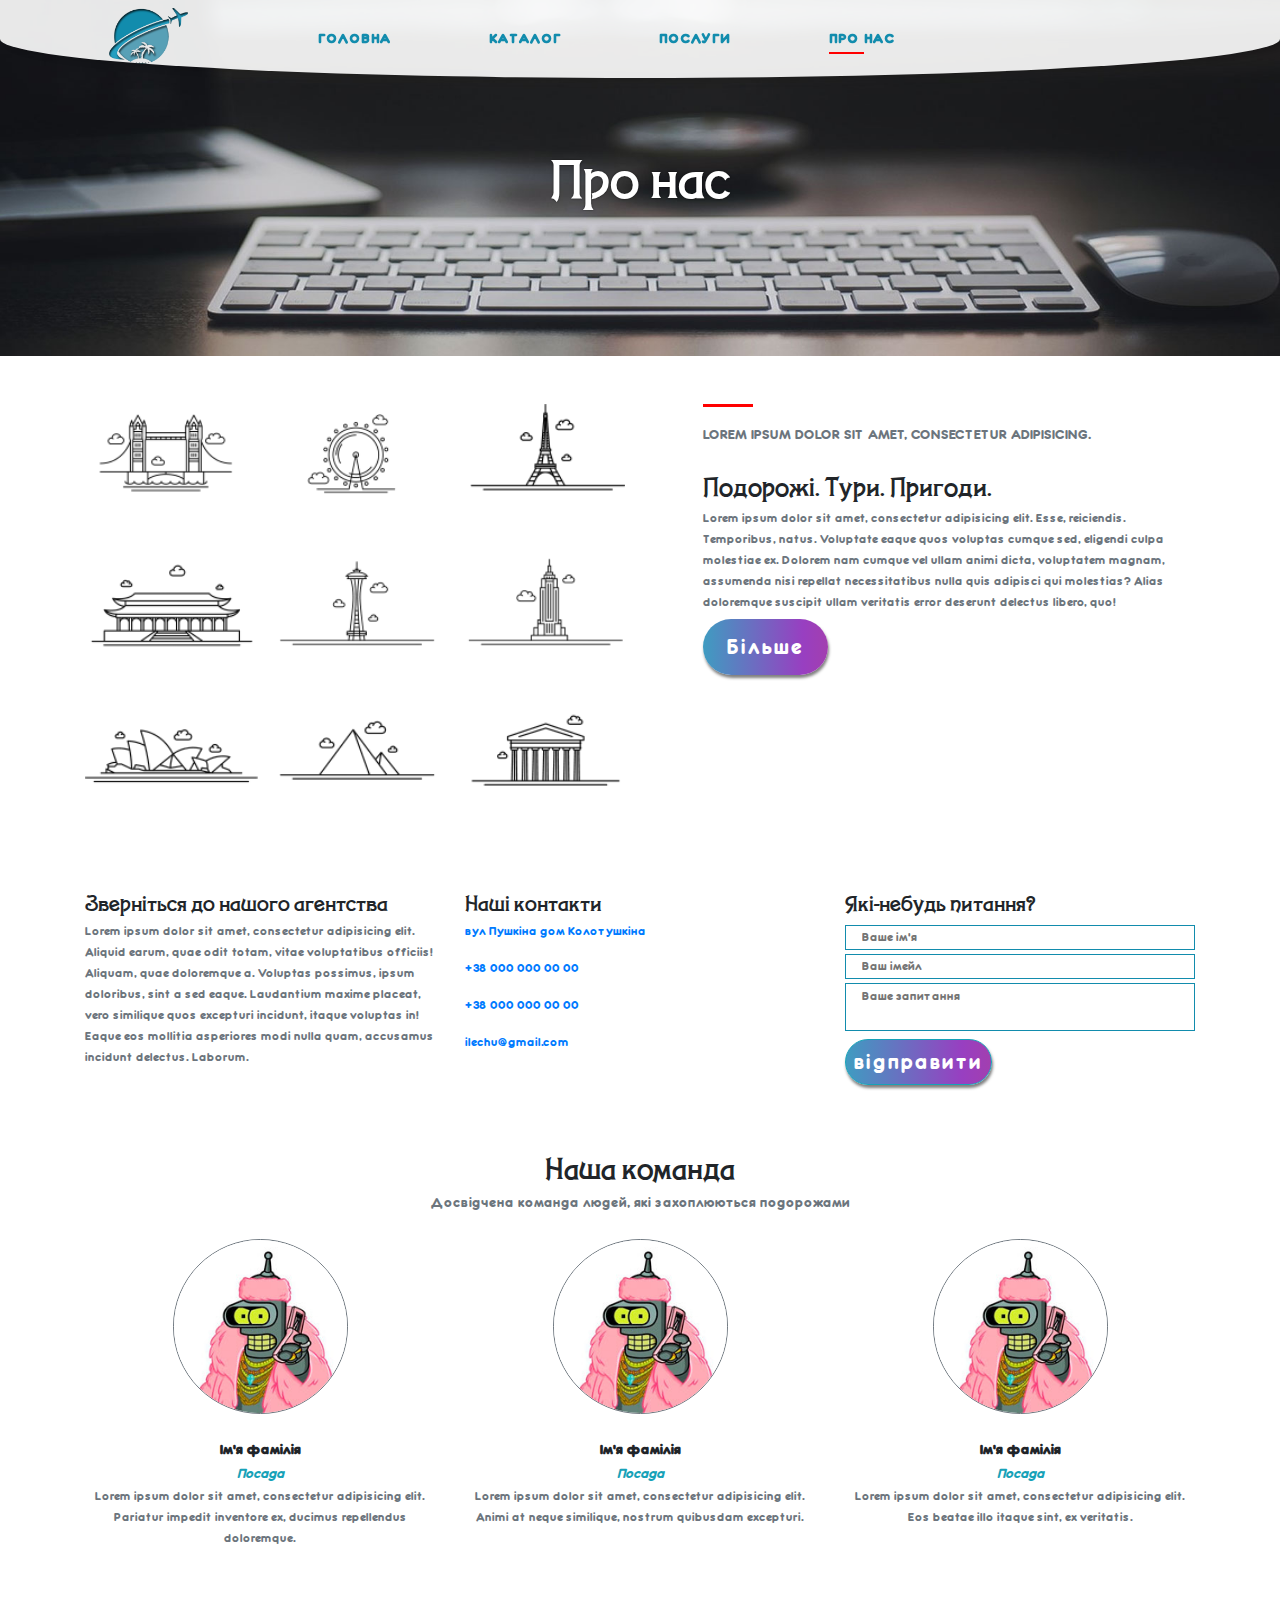
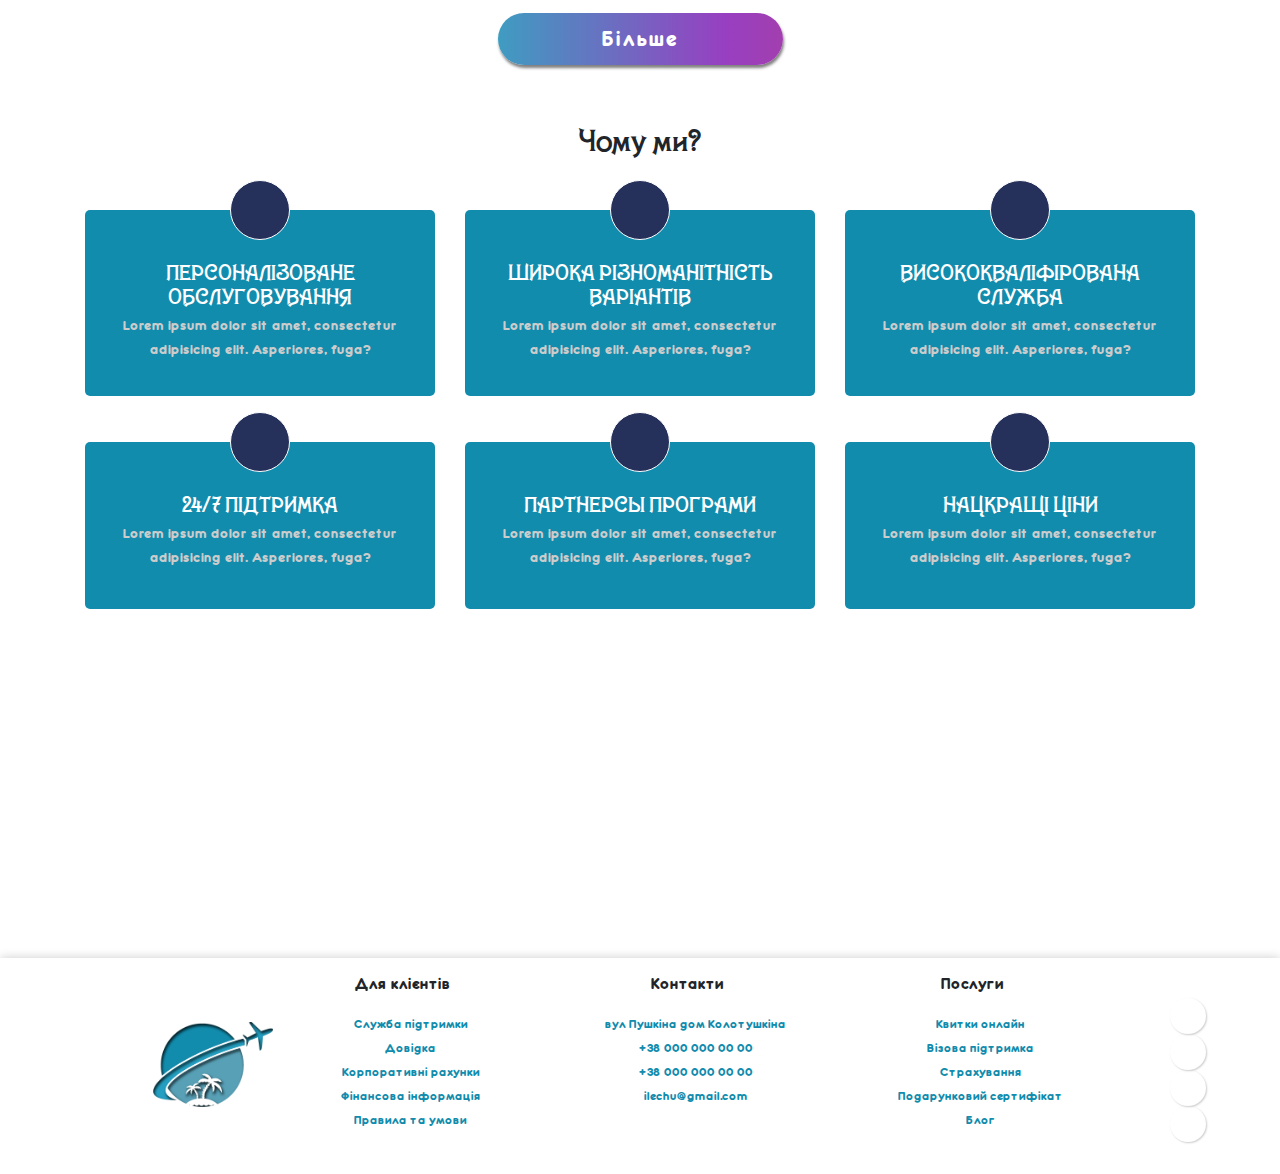
==== commit 814c4cf9: "mod" ====
--- a/about.html
+++ b/about.html
@@ -24,7 +24,7 @@
 						<a class="d-block mx-n3" href="index.html">головна</a>
 					</li>
 					<li class="col-3">
-						<a class="d-block mx-n3" href="catalog.html">тури</a>
+						<a class="d-block mx-n3" href="catalog.html">каталог</a>
 					</li>
 					<li class="col-3">
 						<a class="d-block mx-n3" href="services.html">послуги</a>
@@ -109,7 +109,7 @@
 					<a class="d-block w-100 p-1 text-uppercase text-center" href="index.html">головна</a>
 				</div>
 				<div>
-					<a class="d-block w-100 p-1 text-uppercase text-center" href="catalog.html">тури</a>
+					<a class="d-block w-100 p-1 text-uppercase text-center" href="catalog.html">каталог</a>
 				</div>
 				<div>
 					<a class="d-block w-100 p-1 text-uppercase text-center" href="services.html">послуги</a>
--- a/css/style.css
+++ b/css/style.css
@@ -610,6 +610,9 @@
 	border: solid 10px #fff;
 	box-shadow: 0 0 10px rgba(0,0,0,.2);	
 	transition: 1s;
+	min-height: 150px;
+	display: flex;
+	align-items: center;
 }
 .p3-visa-box span{
 	font-size: 30px;
@@ -650,8 +653,8 @@
 }
 @media (max-width: 767px){
 	.sec-2{
-	margin-top: -80px;
-}
+		margin-top: -80px;
+	}
 	.slick-dots{
 		transform: scale(0);
 	}
@@ -696,6 +699,7 @@
 		position: absolute;
 		top: 0;bottom: 0;left: 0;right: 0;
 	}
+	
 }
 @media (max-width: 580px){
 	.sec-2-form input[type="submit"]{
--- a/css/style.css
+++ b/css/style.css
@@ -610,6 +610,9 @@
 	border: solid 10px #fff;
 	box-shadow: 0 0 10px rgba(0,0,0,.2);	
 	transition: 1s;
+	min-height: 150px;
+	display: flex;
+	align-items: center;
 }
 .p3-visa-box span{
 	font-size: 30px;
@@ -650,8 +653,8 @@
 }
 @media (max-width: 767px){
 	.sec-2{
-	margin-top: -80px;
-}
+		margin-top: -80px;
+	}
 	.slick-dots{
 		transform: scale(0);
 	}
@@ -696,6 +699,7 @@
 		position: absolute;
 		top: 0;bottom: 0;left: 0;right: 0;
 	}
+	
 }
 @media (max-width: 580px){
 	.sec-2-form input[type="submit"]{
